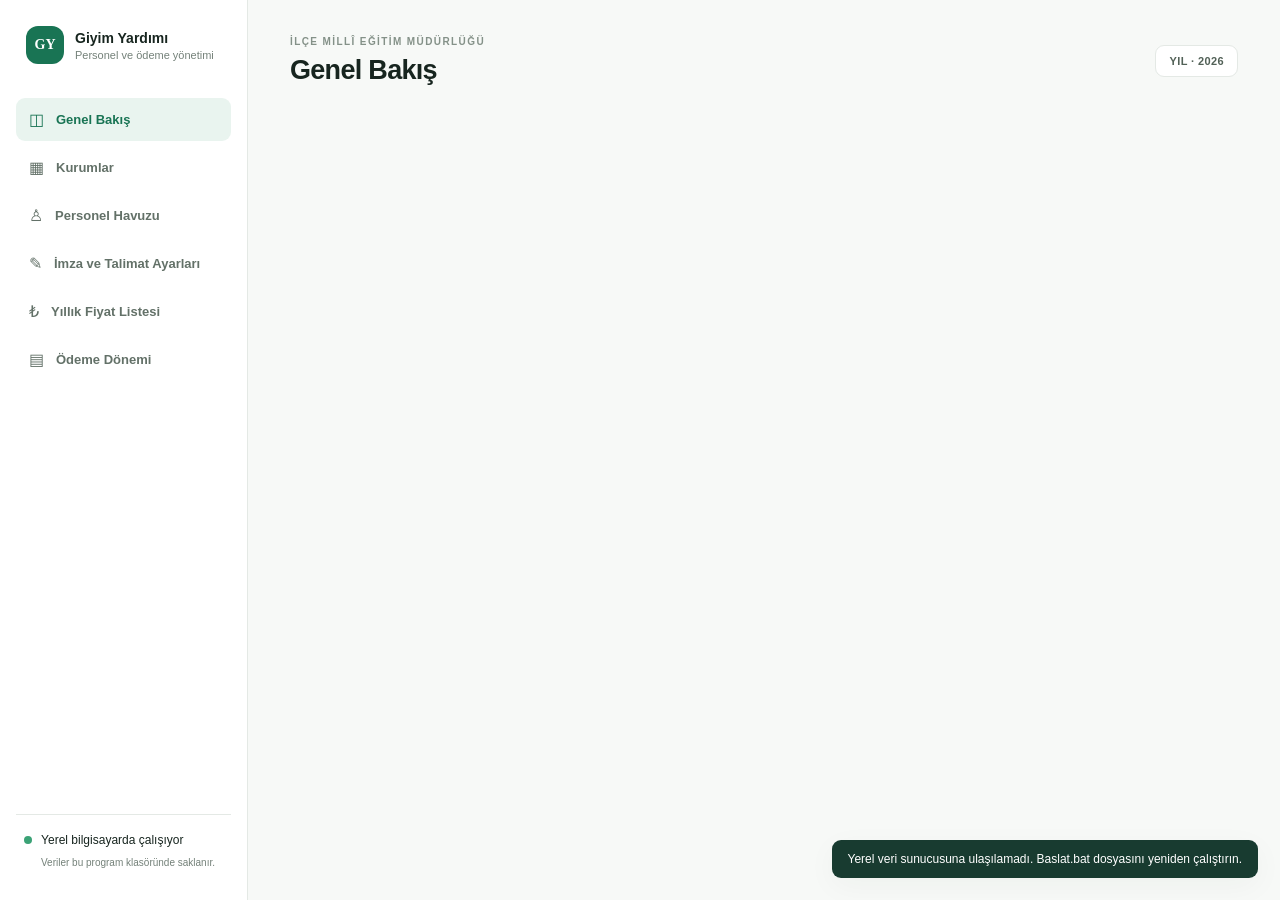
==== index.html @ 04586483 "ilk program" ====
<!doctype html>
<html lang="tr">
<head>
  <meta charset="utf-8"><meta name="viewport" content="width=device-width,initial-scale=1">
  <title>Giyim Yardımı Yönetimi</title><link rel="stylesheet" href="/styles.css"><link rel="stylesheet" href="/print.css">
</head>
<body>
  <aside class="sidebar">
    <div class="brand"><div class="brandmark">GY</div><div><b>Giyim Yardımı</b><small>Personel ve ödeme yönetimi</small></div></div>
    <nav id="nav">
      <button class="nav active" data-page="overview">◫ <span>Genel Bakış</span></button>
      <button class="nav" data-page="institutions">▦ <span>Kurumlar</span></button>
      <button class="nav" data-page="staff">♙ <span>Personel Havuzu</span></button>
      <button class="nav" data-page="signers">✎ <span>İmza ve Talimat Ayarları</span></button>
      <button class="nav" data-page="tariffs">₺ <span>Yıllık Fiyat Listesi</span></button>
      <button class="nav" data-page="payments">▤ <span>Ödeme Dönemi</span></button>
    </nav>
    <div class="sidefoot"><span class="dot"></span> Yerel bilgisayarda çalışıyor <small>Veriler bu program klasöründe saklanır.</small></div>
  </aside>
  <main>
    <header><div><div class="eyebrow">İLÇE MİLLÎ EĞİTİM MÜDÜRLÜĞÜ</div><h1 id="pageTitle">Genel Bakış</h1></div><div class="year-chip" id="yearBadge">YIL · 2026</div></header>
    <section id="page"></section>
  </main>
  <dialog id="modal"><form method="dialog" id="modalForm"><button class="x" value="cancel" aria-label="Kapat">×</button><div id="modalBody"></div></form></dialog>
  <div id="toast" class="toast"></div>
  <script src="/app.js"></script>
</body>
</html>
---- styles.css ----
:root{--ink:#17251f;--muted:#748179;--line:#e4e9e5;--green:#197454;--green2:#e9f4ef;--bg:#f7f9f7;--card:#fff;--amber:#a15b12;--amberbg:#fff5e7;--red:#a93838;--redbg:#fff0ef;--shadow:0 8px 30px #14271c0a}
*{box-sizing:border-box}body{margin:0;background:var(--bg);color:var(--ink);font:14px 'DM Sans',Arial,sans-serif;display:flex;min-height:100vh}button,input,select{font:inherit}button{cursor:pointer}.sidebar{position:fixed;inset:0 auto 0 0;width:248px;background:#fff;border-right:1px solid var(--line);padding:26px 16px;display:flex;flex-direction:column;z-index:2}.brand{display:flex;gap:11px;align-items:center;padding:0 10px 34px}.brandmark{width:38px;height:38px;border-radius:12px;background:var(--green);color:white;display:grid;place-items:center;font-weight:800;font-family:Manrope}.brand b{display:block;font:700 14px Manrope}.brand small{display:block;color:var(--muted);font-size:11px;margin-top:3px}.sidebar nav{display:grid;gap:5px}.nav{border:0;background:transparent;text-align:left;padding:12px 13px;border-radius:9px;color:#637168;display:flex;align-items:center;gap:12px;font-size:16px}.nav span{font-size:13px;font-weight:600}.nav:hover,.nav.active{background:var(--green2);color:var(--green)}.sidefoot{margin-top:auto;border-top:1px solid var(--line);padding:18px 8px 4px;font-size:12px;color:var(--ink)}.sidefoot small{display:block;color:var(--muted);line-height:1.5;margin:8px 0 0 17px}.dot{display:inline-block;width:8px;height:8px;background:#3ba276;border-radius:50%;margin-right:6px}main{margin-left:248px;width:calc(100% - 248px);padding:34px 42px 70px;max-width:1600px}header{display:flex;justify-content:space-between;align-items:center;margin:2px 0 28px}.eyebrow{font-size:10px;letter-spacing:1.4px;color:#849188;font-weight:700;margin-bottom:8px}h1{font:800 27px Manrope;margin:0;letter-spacing:-.7px}.year-chip{border:1px solid var(--line);background:white;padding:9px 13px;border-radius:9px;color:#526157;font-weight:700;font-size:11px;letter-spacing:.4px}.hero{background:#164c3c;color:white;border-radius:16px;padding:25px 28px;margin-bottom:20px;position:relative;overflow:hidden}.hero:after{content:'';position:absolute;width:250px;height:250px;border-radius:50%;border:1px solid #ffffff15;right:-50px;top:-145px;box-shadow:0 0 0 32px #ffffff08,0 0 0 65px #ffffff06}.hero h2{font:700 20px Manrope;margin:0 0 8px;position:relative;z-index:1}.hero p{margin:0;color:#d3e5dc;font-size:13px;max-width:650px;line-height:1.6;position:relative;z-index:1}.stats{display:grid;grid-template-columns:repeat(4,1fr);gap:14px;margin:0 0 20px}.stat,.card{background:var(--card);border:1px solid var(--line);border-radius:12px;box-shadow:var(--shadow)}.stat{padding:17px 18px}.stat .label{font-size:11px;color:var(--muted);font-weight:600}.stat strong{display:block;font:800 25px Manrope;margin-top:9px;letter-spacing:-.5px}.stat em{font-style:normal;color:var(--muted);font-size:11px}.grid2{display:grid;grid-template-columns:1.1fr .9fr;gap:16px}.card{padding:20px;margin-bottom:16px}.cardhead{display:flex;justify-content:space-between;gap:12px;align-items:center;margin-bottom:16px}.cardhead h2{font:700 15px Manrope;margin:0}.cardhead p{font-size:12px;color:var(--muted);margin:5px 0 0}.btn{background:var(--green);border:1px solid var(--green);color:white;border-radius:8px;padding:9px 13px;font-weight:700;font-size:12px}.btn:hover{filter:brightness(.95)}.btn.secondary{background:white;color:#43534a;border-color:var(--line)}.btn.light{background:var(--green2);border-color:var(--green2);color:var(--green)}.btn.danger{background:white;color:var(--red);border-color:#efcecb}.actions{display:flex;gap:8px;flex-wrap:wrap}.tablewrap{overflow:auto;border:1px solid var(--line);border-radius:9px}table{width:100%;border-collapse:collapse;min-width:620px}th{text-align:left;color:#829087;background:#f8faf8;font-size:10px;letter-spacing:.5px;text-transform:uppercase;padding:11px 12px;border-bottom:1px solid var(--line);white-space:nowrap}td{padding:12px;border-bottom:1px solid #edf0ed;font-size:12px}tr:last-child td{border-bottom:0}.empty{text-align:center;padding:34px 15px;color:var(--muted);font-size:12px}.badge{display:inline-block;border-radius:20px;padding:4px 8px;font-size:10px;font-weight:700;background:var(--green2);color:var(--green)}.badge.amber{background:var(--amberbg);color:var(--amber)}.badge.red{background:var(--redbg);color:var(--red)}.toolbar{display:flex;gap:9px;align-items:center;flex-wrap:wrap;margin-bottom:15px}.field{display:grid;gap:6px;margin-bottom:13px}.field label{font-size:11px;font-weight:700;color:#56665c}.field input,.field select{width:100%;border:1px solid #dce3dd;border-radius:8px;background:white;padding:10px 11px;color:var(--ink);outline:none}.field input:focus,.field select:focus{border-color:#76af95;box-shadow:0 0 0 3px #19745412}.formgrid{display:grid;grid-template-columns:1fr 1fr;gap:0 12px}.formgrid .wide{grid-column:1/-1}.hint{color:var(--muted);font-size:11px;line-height:1.55}.callout{padding:13px 15px;border-radius:9px;background:var(--amberbg);color:#774a1d;font-size:12px;line-height:1.55;margin:12px 0}.callout.green{background:var(--green2);color:#285d49}.tabs{display:flex;gap:7px;margin-bottom:15px}.tab{padding:8px 12px;border:1px solid var(--line);border-radius:8px;background:#fff;color:#66736b;font-size:12px;font-weight:700}.tab.active{color:var(--green);background:var(--green2);border-color:#cfe4d8}.right{margin-left:auto}dialog{width:min(600px,calc(100% - 30px));border:0;border-radius:14px;padding:24px;box-shadow:0 20px 80px #14271c30}dialog::backdrop{background:#14231c66}dialog h2{font:800 19px Manrope;margin:0 0 5px}.dialog-sub{color:var(--muted);font-size:12px;margin:0 0 20px}.x{border:0;background:transparent;float:right;font-size:22px;color:var(--muted);margin:-7px -5px 0 0}.dialog-actions{display:flex;justify-content:flex-end;gap:8px;margin-top:17px}.toast{position:fixed;bottom:22px;right:22px;padding:12px 16px;border-radius:9px;background:#183b30;color:white;box-shadow:var(--shadow);opacity:0;transform:translateY(8px);transition:.2s;pointer-events:none;z-index:5;font-size:12px}.toast.show{opacity:1;transform:translateY(0)}.search{max-width:250px}.money{font-variant-numeric:tabular-nums;white-space:nowrap}.smallbtn{border:1px solid var(--line);background:#fff;border-radius:6px;padding:5px 8px;color:#65736a;font-size:11px}.smallbtn:hover{color:var(--red);border-color:#efcecb}.reporthead{display:none}.itemrow{display:flex;gap:8px;align-items:center}.itemrow>*{flex:1}.mono{font-variant-numeric:tabular-nums}@media(max-width:950px){.sidebar{width:210px}main{margin-left:210px;width:calc(100% - 210px);padding:25px}.stats{grid-template-columns:repeat(2,1fr)}.grid2{grid-template-columns:1fr}}@media(max-width:650px){.sidebar{width:60px;padding:18px 8px}.brand{padding:0 3px 25px}.brand>div:last-child,.nav span,.sidefoot{display:none}.nav{justify-content:center;padding:12px 0}.nav::first-letter{font-size:18px}main{margin-left:60px;width:calc(100% - 60px);padding:22px 14px}.stats{gap:8px}.stat{padding:13px}.stat strong{font-size:21px}h1{font-size:22px}.year-chip{font-size:9px}.formgrid{grid-template-columns:1fr}.formgrid .wide{grid-column:auto}}
@media print{body{display:block;background:#fff}.sidebar,header,.no-print,.hero{display:none!important}main{margin:0;width:100%;max-width:none;padding:0}.card{box-shadow:none;border:0;padding:0}.tablewrap{overflow:visible;border:0}table{min-width:0;font-size:10px}th,td{padding:6px}.reporthead{display:block;margin:0 0 15px}.reporthead h2{margin:0 0 4px}.reporthead p{margin:0;color:#555;font-size:11px}.stats{grid-template-columns:repeat(3,1fr)} }
---- print.css ----
/* Local, offline font fallbacks and print layout for the generated documents. */
body{font-family:"Segoe UI",Arial,sans-serif}
h1,h2,.brand b,.stat strong{font-family:"Segoe UI",Arial,sans-serif}
.toolbar select,.person-table select,.person-table input{border:1px solid #dce3dd;border-radius:6px;background:#fff;padding:6px 8px;color:#17251f}
.toolbar select{min-height:36px;min-width:130px}
.person-list{display:grid;gap:10px}
.person-card{border:1px solid #e4e9e5;border-radius:10px;background:#fff;overflow:hidden}
.person-top{display:flex;align-items:center;gap:12px;padding:14px 16px;cursor:pointer}
.person-top>input{width:17px;height:17px;accent-color:#197454}
.person-name{font-weight:700;min-width:180px}
.person-class{color:#748179;font-size:12px;margin-left:auto}
.person-panel{border-top:1px solid #e4e9e5;padding:14px 16px}
.person-items{max-height:440px;overflow:auto}
.chooser-title{font-size:12px;font-weight:700;margin:0 0 10px;color:#34453b}
.person-table{min-width:760px}
.person-table th{position:sticky;top:0;z-index:1}
.person-table td:first-child,.person-table th:first-child{text-align:center;width:46px}
.person-table input[type=checkbox]{width:16px;height:16px;accent-color:#197454}
.person-table input[type=number]{width:72px}
.catalog-table{min-width:760px}
.person-card .badge{max-width:260px;overflow:hidden;text-overflow:ellipsis;white-space:nowrap}
@page{size:A4 portrait;margin:10mm}
@media print{
  body>*{visibility:hidden!important}
  dialog#modal[open],dialog#modal[open] *{visibility:visible!important}
  dialog#modal[open]{position:absolute;inset:0;width:100%;max-width:none;height:auto;border-radius:0;box-shadow:none;margin:0;padding:0}
  dialog#modal[open] .x,dialog#modal[open] .dialog-actions,dialog#modal[open] .actions,dialog#modal[open] .tabs,dialog#modal[open] .callout{display:none!important}
  #printArea .printPage{page-break-after:always;break-after:page;padding:10mm}
  #printArea .printPage:last-child{page-break-after:auto;break-after:auto}
  #printArea h2{font:700 16px Arial,sans-serif;margin:0 0 7px;text-align:center}
  #printArea p{font:11px Arial,sans-serif;margin:0 0 12px;text-align:center}
  .reporttable{width:100%;border-collapse:collapse;min-width:0}
  .reporttable th,.reporttable td{border:1px solid #777;padding:6px;font:10px Arial,sans-serif;text-align:left;white-space:normal}
  .reporttable thead th{background:#eee;color:#111}
  .reporttable tbody th{width:35%;text-transform:none;letter-spacing:0;color:#111;background:#f8f8f8}
  .reporttotal{text-align:right;font-weight:bold;margin-top:10px}
}
#modal[open]{max-height:94vh;overflow:auto}
#modal .field textarea{width:100%;box-sizing:border-box;border:1px solid #dce3dd;border-radius:6px;padding:9px;font:inherit;resize:vertical}
@page{size:A4 portrait;margin:0}
@media print{
  dialog#modal[open] #modalBody>h2,dialog#modal[open] #modalBody>.dialog-sub{display:none!important}
  dialog#modal[open]{max-height:none;overflow:visible}
  #printArea .printPage{width:190mm;height:277mm;min-height:277mm;margin:0 auto;padding:6mm 8mm;box-sizing:border-box;border:1px solid #222;position:relative;display:flex;flex-direction:column;page-break-after:always;break-after:page;overflow:hidden}
  #printArea .printPage:last-child{page-break-after:auto;break-after:auto}
  #printArea .instructionPage>h2{font:bold 11pt Arial,sans-serif;text-align:center;margin:2mm 0}
  #printArea .instructionTop{height:8mm;flex:none;border:1px solid #222;display:flex;justify-content:space-between;align-items:center;padding:0 6mm;font:8pt Arial,sans-serif}
  #printArea .requestUnit{height:10mm;flex:none;border:1px solid #222;border-top:0;display:grid;grid-template-columns:45% 55%;align-items:center;padding:0 6mm;font:8pt Arial,sans-serif}
  #printArea .reasonTable{display:grid;grid-template-columns:7mm 1fr;border:1px solid #222;border-top:0;min-height:0;flex:none}
  #printArea .verticalLabel{writing-mode:vertical-rl;transform:rotate(180deg);text-align:center;font:bold 8pt Arial,sans-serif;letter-spacing:1px;border-right:1px solid #222;padding:2mm}
  #printArea .reasonTable .reporttable{height:100%}
  #printArea .reasonTable .reporttable th,#printArea .reasonTable .reporttable td{font:7pt Arial,sans-serif;padding:.55mm 1.5mm;border:1px solid #555}
  #printArea .reasonTable .reporttable th{width:36%;font-weight:normal;background:#fff}
  #printArea .explanation{height:57mm;min-height:57mm;flex:none;border:1px solid #222;border-top:0;padding:3mm 0 1mm;display:flex;flex-direction:column;font:7.5pt Arial,sans-serif}
  #printArea .explanation>b{color:#c00;font-weight:normal}
  #printArea .explanationTitle{min-height:5mm;padding-top:1mm}
  #printArea .explanationBox{border:1px solid #555;margin:0 8mm;flex:1;padding:7mm;text-align:center;white-space:pre-wrap}
  #printArea .approval{margin-top:auto;flex:none;border:1px solid #222;text-align:center;padding-top:1mm;font:7pt Arial,sans-serif}
  #printArea .approvalGrid{display:grid;grid-template-columns:1fr 1fr;margin-top:1mm;text-align:left;min-height:15mm}
  #printArea .approvalGrid>div{border:1px solid #555;padding:1mm;font:6.5pt Arial,sans-serif}
  #printArea .approvalGrid>div+div{text-align:center}
  #printArea .approvalGrid p{margin:.5mm 0;text-align:left;font:6.5pt Arial,sans-serif}
  #printArea .approvalGrid .signHead{text-align:center;margin-bottom:3mm}
  #printArea .distributionPage{padding:14mm 12mm}
  #printArea .distributionDate{text-align:right;font:9pt Arial,sans-serif;margin-bottom:8mm}
  #printArea .distributionPage>h2{text-align:left;font:bold 10pt Arial,sans-serif;letter-spacing:.2px;margin:0 0 7mm}
  #printArea .peopleTable{width:100%;table-layout:fixed}
  #printArea .peopleTable th,#printArea .peopleTable td{font:8pt Arial,sans-serif;text-align:center;padding:2mm 1mm;border:1px solid #222}
  #printArea .peopleTable td:nth-child(5){text-align:center}
  #printArea .peopleTable th:nth-child(1){width:9%}#printArea .peopleTable th:nth-child(2){width:18%}#printArea .peopleTable th:nth-child(3){width:15%}#printArea .peopleTable th:nth-child(4){width:17%}#printArea .peopleTable th:nth-child(5){width:27%}#printArea .peopleTable th:nth-child(6){width:14%}
  #printArea .summaryTable{width:76%;margin-top:8mm;table-layout:fixed}
  #printArea .summaryTable th,#printArea .summaryTable td{font:8pt Arial,sans-serif;text-align:center;padding:2mm 1mm;border:1px solid #222}
  #printArea .summaryTable .grandTotal th{text-align:center}
  #printArea .distributionSignatures{display:flex;justify-content:space-between;margin-top:auto;padding:0 8mm 2mm;font:8pt Arial,sans-serif;text-align:center}
}
@page{size:A4;margin:0}
@media print{
  body[data-export-page="talimat"] .distributionPage{display:none!important}
  body[data-export-page="dagitim"] .instructionPage{display:none!important}
  body[data-export-page] #printArea .printPage{page-break-after:auto!important;break-after:auto!important}
  dialog#modal[open]{position:absolute;inset:0;width:100%;height:auto;max-height:none;margin:0;padding:0;border:0;border-radius:0;overflow:visible;box-shadow:none;background:#fff}
  dialog#modal[open] #modalBody>h2,dialog#modal[open] #modalBody>.dialog-sub{display:none!important}
  #printArea{margin:0;padding:0}
  #printArea .instructionPage{width:190mm;height:277mm;min-height:277mm;margin:0 auto;padding:0;border:0;overflow:hidden;display:block;box-sizing:border-box}
  #printArea .instructionPage>h2{font:bold 12pt Arial,sans-serif;text-align:center;margin:25mm 0 2mm;padding:0}
  #printArea .instructionFrame{height:188mm;width:100%;box-sizing:border-box;border:1px solid #111;display:flex;flex-direction:column;overflow:hidden;font:8pt Arial,sans-serif}
  #printArea .instructionTop{height:9mm;flex:none;border:0;border-bottom:1px solid #111;padding:0 7mm;font:8pt Arial,sans-serif}
  #printArea .requestUnit{height:14mm;flex:none;border:0;border-bottom:1px solid #111;padding:0 7mm;font:8pt Arial,sans-serif}
  #printArea .reasonTable{height:69mm;min-height:69mm;flex:none;border:0;border-bottom:1px solid #111;grid-template-columns:8mm 1fr}
  #printArea .reasonTable .reporttable th,#printArea .reasonTable .reporttable td{font:7.5pt Arial,sans-serif;padding:.8mm 1.5mm}
  #printArea .reasonTable .reporttable th{width:35%}
  #printArea .explanation{height:66mm;min-height:66mm;flex:none;border:0;border-bottom:1px solid #111;padding:3mm 0 1mm;font:8pt Arial,sans-serif}
  #printArea .explanation>b{text-decoration:underline;font-weight:bold}
  #printArea .explanationTitle{min-height:6mm;padding:1mm 0}
  #printArea .explanationBox{margin:0 8mm;padding:5mm;font:8pt Arial,sans-serif}
  #printArea .approval{height:30mm;min-height:30mm;box-sizing:border-box;flex:none;margin:0;padding:1mm 0 0;border:0;font:7.5pt Arial,sans-serif}
  #printArea .approvalGrid{height:23mm;min-height:23mm;margin:1mm 0 0}
  #printArea .approvalGrid>div{padding:1mm 2mm;font:7pt Arial,sans-serif}
  #printArea .approvalGrid p{font:7pt Arial,sans-serif;margin:.5mm 0}
  #printArea .distributionPage{width:277mm;height:190mm;min-height:190mm;margin:0 auto;padding:10mm 12mm;box-sizing:border-box;border:1px solid #111;overflow:hidden;display:flex;flex-direction:column}
  #printArea .distributionDate{font:8pt Arial,sans-serif;margin-bottom:7mm}
  #printArea .distributionPage>h2{font:bold 10pt Arial,sans-serif;margin:0 0 7mm;text-align:left}
  #printArea .peopleTable{table-layout:fixed;width:100%;margin:0}
  #printArea .peopleTable th,#printArea .peopleTable td{font:8pt Arial,sans-serif;padding:2mm 1.5mm;border:1px solid #111}
  #printArea .peopleTable th:nth-child(1){width:9%}#printArea .peopleTable th:nth-child(2){width:19%}#printArea .peopleTable th:nth-child(3){width:15%}#printArea .peopleTable th:nth-child(4){width:17%}#printArea .peopleTable th:nth-child(5){width:26%}#printArea .peopleTable th:nth-child(6){width:14%}
  #printArea .summaryTable{width:68%;table-layout:fixed;margin:7mm 0 0}
  #printArea .summaryTable th,#printArea .summaryTable td{font:8pt Arial,sans-serif;padding:2mm 1.5mm;border:1px solid #111;text-align:center}
  #printArea .distributionSignatures{padding:0 8mm 2mm;font:8pt Arial,sans-serif}
}
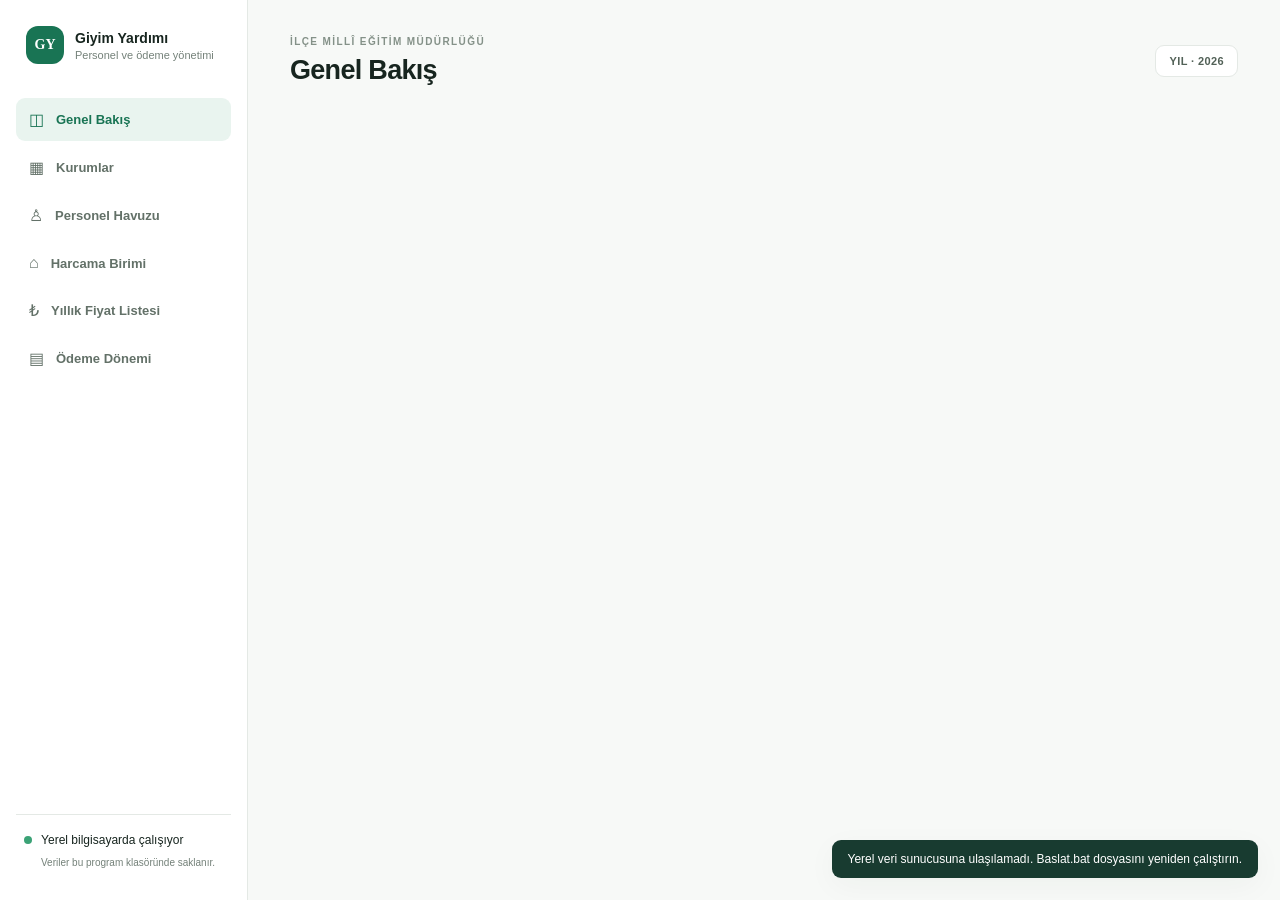
==== commit 627586c7: "Harcama Birimi menusu, yeni odeme/kayit akisi, yatay A4 dagitim listesi ve tek PDF (v1.5.0)" ====
--- a/index.html
+++ b/index.html
@@ -11,7 +11,7 @@
       <button class="nav active" data-page="overview">◫ <span>Genel Bakış</span></button>
       <button class="nav" data-page="institutions">▦ <span>Kurumlar</span></button>
       <button class="nav" data-page="staff">♙ <span>Personel Havuzu</span></button>
-      <button class="nav" data-page="signers">✎ <span>İmza ve Talimat Ayarları</span></button>
+      <button class="nav" data-page="spending">⌂ <span>Harcama Birimi</span></button>
       <button class="nav" data-page="tariffs">₺ <span>Yıllık Fiyat Listesi</span></button>
       <button class="nav" data-page="payments">▤ <span>Ödeme Dönemi</span></button>
     </nav>
@@ -21,7 +21,7 @@
     <header><div><div class="eyebrow">İLÇE MİLLÎ EĞİTİM MÜDÜRLÜĞÜ</div><h1 id="pageTitle">Genel Bakış</h1></div><div class="year-chip" id="yearBadge">YIL · 2026</div></header>
     <section id="page"></section>
   </main>
-  <dialog id="modal"><form method="dialog" id="modalForm"><button class="x" value="cancel" aria-label="Kapat">×</button><div id="modalBody"></div></form></dialog>
+  <dialog id="modal"><form method="dialog" id="modalForm"><button class="x" value="cancel" formnovalidate aria-label="Kapat">×</button><div id="modalBody"></div></form></dialog>
   <div id="toast" class="toast"></div>
   <script src="/app.js"></script>
 </body>
--- a/styles.css
+++ b/styles.css
@@ -1,3 +1,35 @@
 :root{--ink:#17251f;--muted:#748179;--line:#e4e9e5;--green:#197454;--green2:#e9f4ef;--bg:#f7f9f7;--card:#fff;--amber:#a15b12;--amberbg:#fff5e7;--red:#a93838;--redbg:#fff0ef;--shadow:0 8px 30px #14271c0a}
 *{box-sizing:border-box}body{margin:0;background:var(--bg);color:var(--ink);font:14px 'DM Sans',Arial,sans-serif;display:flex;min-height:100vh}button,input,select{font:inherit}button{cursor:pointer}.sidebar{position:fixed;inset:0 auto 0 0;width:248px;background:#fff;border-right:1px solid var(--line);padding:26px 16px;display:flex;flex-direction:column;z-index:2}.brand{display:flex;gap:11px;align-items:center;padding:0 10px 34px}.brandmark{width:38px;height:38px;border-radius:12px;background:var(--green);color:white;display:grid;place-items:center;font-weight:800;font-family:Manrope}.brand b{display:block;font:700 14px Manrope}.brand small{display:block;color:var(--muted);font-size:11px;margin-top:3px}.sidebar nav{display:grid;gap:5px}.nav{border:0;background:transparent;text-align:left;padding:12px 13px;border-radius:9px;color:#637168;display:flex;align-items:center;gap:12px;font-size:16px}.nav span{font-size:13px;font-weight:600}.nav:hover,.nav.active{background:var(--green2);color:var(--green)}.sidefoot{margin-top:auto;border-top:1px solid var(--line);padding:18px 8px 4px;font-size:12px;color:var(--ink)}.sidefoot small{display:block;color:var(--muted);line-height:1.5;margin:8px 0 0 17px}.dot{display:inline-block;width:8px;height:8px;background:#3ba276;border-radius:50%;margin-right:6px}main{margin-left:248px;width:calc(100% - 248px);padding:34px 42px 70px;max-width:1600px}header{display:flex;justify-content:space-between;align-items:center;margin:2px 0 28px}.eyebrow{font-size:10px;letter-spacing:1.4px;color:#849188;font-weight:700;margin-bottom:8px}h1{font:800 27px Manrope;margin:0;letter-spacing:-.7px}.year-chip{border:1px solid var(--line);background:white;padding:9px 13px;border-radius:9px;color:#526157;font-weight:700;font-size:11px;letter-spacing:.4px}.hero{background:#164c3c;color:white;border-radius:16px;padding:25px 28px;margin-bottom:20px;position:relative;overflow:hidden}.hero:after{content:'';position:absolute;width:250px;height:250px;border-radius:50%;border:1px solid #ffffff15;right:-50px;top:-145px;box-shadow:0 0 0 32px #ffffff08,0 0 0 65px #ffffff06}.hero h2{font:700 20px Manrope;margin:0 0 8px;position:relative;z-index:1}.hero p{margin:0;color:#d3e5dc;font-size:13px;max-width:650px;line-height:1.6;position:relative;z-index:1}.stats{display:grid;grid-template-columns:repeat(4,1fr);gap:14px;margin:0 0 20px}.stat,.card{background:var(--card);border:1px solid var(--line);border-radius:12px;box-shadow:var(--shadow)}.stat{padding:17px 18px}.stat .label{font-size:11px;color:var(--muted);font-weight:600}.stat strong{display:block;font:800 25px Manrope;margin-top:9px;letter-spacing:-.5px}.stat em{font-style:normal;color:var(--muted);font-size:11px}.grid2{display:grid;grid-template-columns:1.1fr .9fr;gap:16px}.card{padding:20px;margin-bottom:16px}.cardhead{display:flex;justify-content:space-between;gap:12px;align-items:center;margin-bottom:16px}.cardhead h2{font:700 15px Manrope;margin:0}.cardhead p{font-size:12px;color:var(--muted);margin:5px 0 0}.btn{background:var(--green);border:1px solid var(--green);color:white;border-radius:8px;padding:9px 13px;font-weight:700;font-size:12px}.btn:hover{filter:brightness(.95)}.btn.secondary{background:white;color:#43534a;border-color:var(--line)}.btn.light{background:var(--green2);border-color:var(--green2);color:var(--green)}.btn.danger{background:white;color:var(--red);border-color:#efcecb}.actions{display:flex;gap:8px;flex-wrap:wrap}.tablewrap{overflow:auto;border:1px solid var(--line);border-radius:9px}table{width:100%;border-collapse:collapse;min-width:620px}th{text-align:left;color:#829087;background:#f8faf8;font-size:10px;letter-spacing:.5px;text-transform:uppercase;padding:11px 12px;border-bottom:1px solid var(--line);white-space:nowrap}td{padding:12px;border-bottom:1px solid #edf0ed;font-size:12px}tr:last-child td{border-bottom:0}.empty{text-align:center;padding:34px 15px;color:var(--muted);font-size:12px}.badge{display:inline-block;border-radius:20px;padding:4px 8px;font-size:10px;font-weight:700;background:var(--green2);color:var(--green)}.badge.amber{background:var(--amberbg);color:var(--amber)}.badge.red{background:var(--redbg);color:var(--red)}.toolbar{display:flex;gap:9px;align-items:center;flex-wrap:wrap;margin-bottom:15px}.field{display:grid;gap:6px;margin-bottom:13px}.field label{font-size:11px;font-weight:700;color:#56665c}.field input,.field select{width:100%;border:1px solid #dce3dd;border-radius:8px;background:white;padding:10px 11px;color:var(--ink);outline:none}.field input:focus,.field select:focus{border-color:#76af95;box-shadow:0 0 0 3px #19745412}.formgrid{display:grid;grid-template-columns:1fr 1fr;gap:0 12px}.formgrid .wide{grid-column:1/-1}.hint{color:var(--muted);font-size:11px;line-height:1.55}.callout{padding:13px 15px;border-radius:9px;background:var(--amberbg);color:#774a1d;font-size:12px;line-height:1.55;margin:12px 0}.callout.green{background:var(--green2);color:#285d49}.tabs{display:flex;gap:7px;margin-bottom:15px}.tab{padding:8px 12px;border:1px solid var(--line);border-radius:8px;background:#fff;color:#66736b;font-size:12px;font-weight:700}.tab.active{color:var(--green);background:var(--green2);border-color:#cfe4d8}.right{margin-left:auto}dialog{width:min(600px,calc(100% - 30px));border:0;border-radius:14px;padding:24px;box-shadow:0 20px 80px #14271c30}dialog::backdrop{background:#14231c66}dialog h2{font:800 19px Manrope;margin:0 0 5px}.dialog-sub{color:var(--muted);font-size:12px;margin:0 0 20px}.x{border:0;background:transparent;float:right;font-size:22px;color:var(--muted);margin:-7px -5px 0 0}.dialog-actions{display:flex;justify-content:flex-end;gap:8px;margin-top:17px}.toast{position:fixed;bottom:22px;right:22px;padding:12px 16px;border-radius:9px;background:#183b30;color:white;box-shadow:var(--shadow);opacity:0;transform:translateY(8px);transition:.2s;pointer-events:none;z-index:5;font-size:12px}.toast.show{opacity:1;transform:translateY(0)}.search{max-width:250px}.money{font-variant-numeric:tabular-nums;white-space:nowrap}.smallbtn{border:1px solid var(--line);background:#fff;border-radius:6px;padding:5px 8px;color:#65736a;font-size:11px}.smallbtn:hover{color:var(--red);border-color:#efcecb}.reporthead{display:none}.itemrow{display:flex;gap:8px;align-items:center}.itemrow>*{flex:1}.mono{font-variant-numeric:tabular-nums}@media(max-width:950px){.sidebar{width:210px}main{margin-left:210px;width:calc(100% - 210px);padding:25px}.stats{grid-template-columns:repeat(2,1fr)}.grid2{grid-template-columns:1fr}}@media(max-width:650px){.sidebar{width:60px;padding:18px 8px}.brand{padding:0 3px 25px}.brand>div:last-child,.nav span,.sidefoot{display:none}.nav{justify-content:center;padding:12px 0}.nav::first-letter{font-size:18px}main{margin-left:60px;width:calc(100% - 60px);padding:22px 14px}.stats{gap:8px}.stat{padding:13px}.stat strong{font-size:21px}h1{font-size:22px}.year-chip{font-size:9px}.formgrid{grid-template-columns:1fr}.formgrid .wide{grid-column:auto}}
 @media print{body{display:block;background:#fff}.sidebar,header,.no-print,.hero{display:none!important}main{margin:0;width:100%;max-width:none;padding:0}.card{box-shadow:none;border:0;padding:0}.tablewrap{overflow:visible;border:0}table{min-width:0;font-size:10px}th,td{padding:6px}.reporthead{display:block;margin:0 0 15px}.reporthead h2{margin:0 0 4px}.reporthead p{margin:0;color:#555;font-size:11px}.stats{grid-template-columns:repeat(3,1fr)} }
+
+/* v1.3.0: fiyat listesi ve kişi bazlı ödeme seçimi */
+.catalog-wrap{max-height:58vh;overflow:auto}
+.catalog-table th{position:sticky;top:0;z-index:1;padding:8px 10px}
+.catalog-table td{padding:6px 10px;font-size:12px;vertical-align:middle}
+.catalog-table td.money{text-align:right;font-variant-numeric:tabular-nums}
+.nowrap{white-space:nowrap}
+.item-picker{display:flex;gap:8px;align-items:center;flex-wrap:wrap;margin:0 0 12px}
+.item-picker select{flex:1 1 320px;min-width:240px;border:1px solid #dce3dd;border-radius:8px;padding:9px 10px;background:#fff}
+.item-picker input[type=number]{width:90px;border:1px solid #dce3dd;border-radius:8px;padding:9px 10px}
+.picked-table{min-width:0;width:100%}
+.picked-table th,.picked-table td{padding:8px 10px}
+.person-total{margin-top:10px;text-align:right;font-size:13px;color:#34453b}
+.person-total b{font-family:Manrope;font-size:15px}
+.empty.small{padding:16px;font-size:12px}
+/* v1.4.0: kurum istatistikleri ve kişi satırları */
+.split{display:grid;grid-template-columns:1.7fr 1fr;gap:16px;align-items:start}
+.statlines{display:grid;gap:0}
+.statline{display:flex;justify-content:space-between;align-items:center;padding:9px 2px;border-bottom:1px solid #eef1ee;font-size:12px;color:#43534a}
+.statline b{font:800 16px Manrope;color:#164c3c}
+.statlines.total{margin-top:6px;border-top:2px solid #e4e9e5}
+.tablewrap.compact table{min-width:0}
+.inst-table th,.inst-table td{padding:8px 10px}
+.person-list{display:grid;gap:8px}
+.person-row{display:flex;align-items:center;gap:12px;border:1px solid #e4e9e5;border-radius:10px;padding:10px 14px;background:#fff}
+.person-row.on{border-color:#bcd9c9;background:#f4faf6}
+.person-pick{display:flex;align-items:center}
+.person-pick input{width:17px;height:17px;accent-color:#197454}
+.person-name-btn{border:0;background:transparent;font:700 13px 'DM Sans',Arial,sans-serif;color:#164c3c;cursor:pointer;padding:0;text-align:left;min-width:190px}
+.person-name-btn:hover{text-decoration:underline}
+.person-sum{margin-left:auto;font-size:12px;color:#43534a}
+@media(max-width:1100px){.split{grid-template-columns:1fr}}
--- a/print.css
+++ b/print.css
@@ -67,7 +67,7 @@
   #printArea .peopleTable{width:100%;table-layout:fixed}
   #printArea .peopleTable th,#printArea .peopleTable td{font:8pt Arial,sans-serif;text-align:center;padding:2mm 1mm;border:1px solid #222}
   #printArea .peopleTable td:nth-child(5){text-align:center}
-  #printArea .peopleTable th:nth-child(1){width:9%}#printArea .peopleTable th:nth-child(2){width:18%}#printArea .peopleTable th:nth-child(3){width:15%}#printArea .peopleTable th:nth-child(4){width:17%}#printArea .peopleTable th:nth-child(5){width:27%}#printArea .peopleTable th:nth-child(6){width:14%}
+  #printArea .peopleTable th:nth-child(1){width:7%}#printArea .peopleTable th:nth-child(2){width:18%}#printArea .peopleTable th:nth-child(3){width:15%}#printArea .peopleTable th:nth-child(4){width:13%}#printArea .peopleTable th:nth-child(5){width:23%}#printArea .peopleTable th:nth-child(6){width:15%}#printArea .peopleTable th:nth-child(7){width:9%}#printArea .peopleTable td[rowspan]{vertical-align:middle}
   #printArea .summaryTable{width:76%;margin-top:8mm;table-layout:fixed}
   #printArea .summaryTable th,#printArea .summaryTable td{font:8pt Arial,sans-serif;text-align:center;padding:2mm 1mm;border:1px solid #222}
   #printArea .summaryTable .grandTotal th{text-align:center}
@@ -107,3 +107,30 @@
   #printArea .summaryTable th,#printArea .summaryTable td{font:8pt Arial,sans-serif;padding:2mm 1.5mm;border:1px solid #111;text-align:center}
   #printArea .distributionSignatures{padding:0 8mm 2mm;font:8pt Arial,sans-serif}
 }
+
+/* Dağıtım listesi: yatay A4, kişi bazlı satır birleştirme ve üç imza bloğu (v1.3.0) */
+@media print{
+  body[data-export-page="dagitim"] #printArea .distributionPage{width:277mm;height:auto;min-height:190mm;margin:0;padding:8mm 10mm;box-sizing:border-box;border:0;overflow:visible;display:flex;flex-direction:column}
+  body[data-export-page="dagitim"] #printArea .distributionPage>h2{font:bold 11pt Arial,sans-serif;margin:0 0 5mm;text-align:left}
+  body[data-export-page="dagitim"] #printArea .distributionDate{margin-bottom:4mm}
+  #printArea .distributionSignatures{display:flex;justify-content:space-between;gap:6mm;margin-top:auto;padding:0 4mm 2mm;font:8pt Arial,sans-serif;text-align:center}
+  #printArea .distributionSignatures>div{flex:1}
+  #printArea .distributionSignatures b{display:block;font:bold 8pt Arial,sans-serif;margin-bottom:14mm;letter-spacing:.3px}
+  #printArea .distributionSignatures span{display:block;font:8pt Arial,sans-serif;min-height:4.5mm}
+}
+/* v1.4.0: imzacı değerlerinin ortalanması ve dağıtım toplam satırı */
+@media print{
+  #printArea .approvalGrid p{display:flex;gap:2mm;margin:.5mm 0;font:6.5pt Arial,sans-serif;text-align:left}
+  #printArea .approvalGrid p .lbl{flex:0 0 auto;text-align:left;white-space:nowrap}
+  #printArea .approvalGrid p .val{flex:1 1 auto;text-align:center}
+  #printArea .distributionTotal{display:flex;justify-content:flex-end;align-items:baseline;gap:6mm;margin-top:5mm;font:8pt Arial,sans-serif}
+  #printArea .distributionTotal span{white-space:nowrap}
+  #printArea .distributionTotal .grand{font:bold 9pt Arial,sans-serif;border-top:1px solid #222;padding-top:1mm}
+}
+/* v1.5.0: sayfa yönlerini CSS adlandırılmış sayfa ile belirle (WebView2 bu kuralı kullanıyor) */
+@page talimatSayfa{size:A4 portrait;margin:0}
+@page dagitimSayfa{size:A4 landscape;margin:0}
+@media print{
+  #printArea .instructionPage{page:talimatSayfa}
+  #printArea .distributionPage{page:dagitimSayfa}
+}
